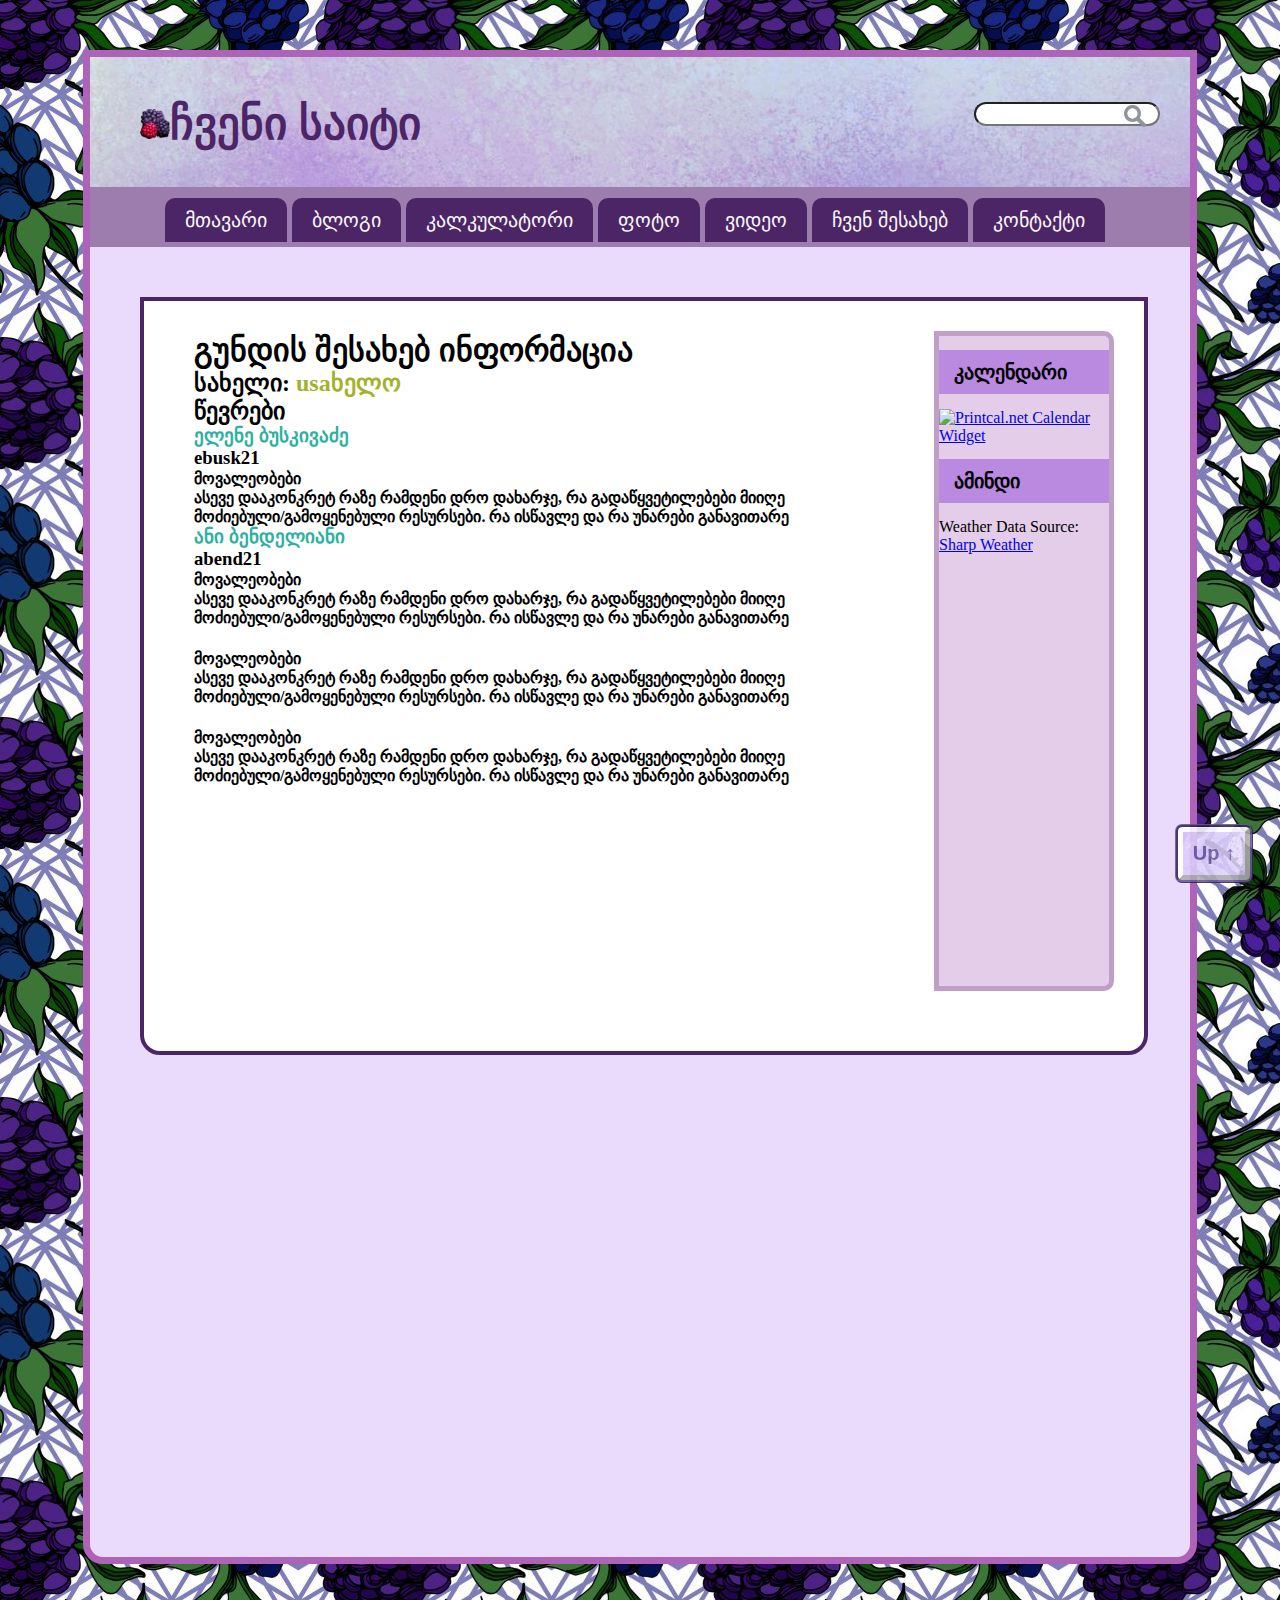
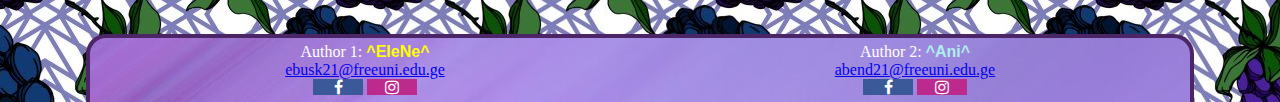
==== about.html @ 18697933 "main" ====
<!DOCTYPE html>
<html lang="en">
<head>
    <meta charset="UTF-8">
    <title>About</title>
    <link rel="icon" href="images/icon5.ico">
    <link rel="stylesheet" type="text/css" href="./style.css">
</head>
<body>
    
    <button onclick="topFunction()" id="myBtn" title="Go to top">Up ↑</button>


    <div id="wrap">
        <div class="head">
            <div class="logo">
                <h1><img src="images/icon5.ico" width="30px"><a>ჩვენი საიტი</a></h1>
            </div>
            <div class="search">
                <input type="text">
                <img src="images/search.png" alt="search">
            </div>
        </div>

        <div class="main-menu">
            <div class="menu">	
                <ul class="nav">
                    <li><a href="index.html" >მთავარი</a></li>			
                    <li><a href="blog.html" >ბლოგი</a></li>
                    <li><a href="bmi.html" >კალკულატორი</a></li>
                    <li><a href="" >ფოტო</a></li>
                    <li><a href="" >ვიდეო</a></li>
                    <li><a href="about.html" >ჩვენ შესახებ</a></li>
                    <li><a href="#footer">კონტაქტი</a></li>
                </ul>	
            </div>
        </div>


        <div class="mainblock3">

            <div class="sidebar"> 
                <div class="calendar">
                    <h1>კალენდარი</h1>
                    <a href="https://printcal.net/website-calendar-widget.php">
                    <img src="https://printcal.net/web-calendar.png?size=s&w=m&ho=4&mo=00&so=1" alt="Printcal.net Calendar Widget"/></a>
                </div>

                <div class="weather"> 
                <h1>ამინდი</h1>
                <div id="ww_957273c43b56a" v='1.20' loc='auto' a='{"t":"horizontal","lang":"ka","ids":["wl11843"],"cl_bkg":"#FFFFFF00","cl_font":"#000000","cl_cloud":"#d4d4d4","cl_persp":"#2196F3","cl_sun":"#FFC107","cl_moon":"#FFC107","cl_thund":"#FF5722","sl_sot":"celsius","sl_ics":"one_a","font":"Arial"}'>Weather Data Source: <a href="https://sharpweather.com/" id="ww_957273c43b56a_u" target="_blank">Sharp Weather</a></div>
                <script async src="https://srv2.weatherwidget.org/js/?id=ww_957273c43b56a"></script>
                </div>
                
            </div>
            
        <div class="aboutpage">

            
            <h1>გუნდის შესახებ ინფორმაცია</h1>
        <!--    ამ გვერდზე არსებული თეგები და ატრიბუტები არ შეცვალოთ -->
        <!--    სტილის დამატება აუცილებელი არაა, ამ ინფორმაციას პროგრამა იღებს უბრალოდ -->
            
                <h2>სახელი:
        <!--        ქვემოთ span-ში ჩაწერეთ გუნდის სახელი-->
                <span id="team-name">usaხელო</span>
            </h2>
            <h2>წევრები</h2>
        <!--      ქვემოთ მოცემულია ოთხი გრაფა, რომელიც გუნდის ყველა წევრმა უნდა შეავსოს  -->


            <div id="member1">
                <h3>
                <!--        სახელი და გვარი-->
                <span class="name-surname">ელენე ბუსკივაძე</span><br>
                <!--        emailid (freeuni.edu.ge-ს გარეშე)-->
                <span class="emailid">ebusk21</span>
                </h3>
                
                
                <h4>მოვალეობები</h4>
                <p><strong>ასევე დააკონკრეტ რაზე რამდენი დრო დახარჯე, რა გადაწყვეტილებები მიიღე</strong></p>
                <div class="responsibilities">
        
                </div>
                <h4>მოძიებული/გამოყენებული რესურსები. რა ისწავლე და რა უნარები განავითარე</h4>
                <div class="resources">


                </div>
                
            </div>
            <div id="member2">
                <h3>
                <span class="name-surname">ანი ბენდელიანი</span><br>
                <span class="emailid">abend21</span>
                </h3>
                <h4>მოვალეობები</h4>
                <p><strong>ასევე დააკონკრეტ რაზე რამდენი დრო დახარჯე, რა გადაწყვეტილებები მიიღე</strong></p>
                <div class="responsibilities">
        
                </div>
                <h4>მოძიებული/გამოყენებული რესურსები. რა ისწავლე და რა უნარები განავითარე</h4>
                <div class="resources">
        
                </div>
            </div>
            <div id="member3">
                <h3>
                <span class="name-surname"></span><br>
                <span class="emailid"></span>
                </h3>
                <h4>მოვალეობები</h4>
                <p><strong>ასევე დააკონკრეტ რაზე რამდენი დრო დახარჯე, რა გადაწყვეტილებები მიიღე</strong></p>
                <div class="responsibilities">
        
                </div>
                <h4>მოძიებული/გამოყენებული რესურსები. რა ისწავლე და რა უნარები განავითარე</h4>
                <div class="resources">
        
                </div>
            </div>
            <div id="member4">
                <h3>
                <span class="name-surname"></span><br>
                <span class="emailid"></span>
                </h3>
                <h4>მოვალეობები</h4>
                <p><strong>ასევე დააკონკრეტ რაზე რამდენი დრო დახარჯე, რა გადაწყვეტილებები მიიღე</strong></p>
                <div class="responsibilities">
        
                </div>
                <h4>მოძიებული/გამოყენებული რესურსები. რა ისწავლე და რა უნარები განავითარე</h4>
                <div class="resources">
        
                </div>
            </div>


            </div>
        </div>
    </div>



   	<div class="footer">
		
		<div class="footer-elene">
		<p>Author 1: <span style="color:yellow; font-family: Arial, Helvetica, sans-serif; font-weight: bold;">^EleNe^</span><br>
		<a href="mailto:ebusk21@freeuni.edu.ge">ebusk21@freeuni.edu.ge</a></p>

			<!-- Add icon library -->
		<link rel="stylesheet" href="https://cdnjs.cloudflare.com/ajax/libs/font-awesome/4.7.0/css/font-awesome.min.css">

		<!-- Add font awesome icons -->
		<a href="https://www.facebook.com/EleNe28/" target="_blank" class="fa fa-facebook"></a>
		<a href="https://www.instagram.com/ellenbuskk/" target="_blank" class="fa fa-instagram"></a>
		</div>


		<div class="footer-ani">
		<p>Author 2: <span style="color: paleturquoise; font-family: Arial, Helvetica, sans-serif; font-weight: bold;">^Ani^</span><br>
			<a href="mailto:abend21@freeuni.edu.ge">abend21@freeuni.edu.ge</a></p>
		
				<!-- Add icon library -->
			<link rel="stylesheet" href="https://cdnjs.cloudflare.com/ajax/libs/font-awesome/4.7.0/css/font-awesome.min.css">
		
			<!-- Add font awesome icons -->
			<a href="https://www.facebook.com/profile.php?id=100008368774535" target="_blank" class="fa fa-facebook"></a>
			<a href="https://www.instagram.com/aquarelle.___/" target="_blank" class="fa fa-instagram"></a>
		</div>

	</div>


    <script id="my-script" src="./index.js"></script>


</body>
</html>
---- style.css ----
*{
	margin: 0px;
	padding: 0px;
}

body{
background: #e8daef  url(images/note6.jpg);
background-repeat: repeat;
}

#wrap{
width: 1100px;
height: 1500px; 
margin: 50px auto;
border:7px solid #ae62b8;
background:#eadbfc;
border-radius: 0 0 20px 20px;
}

.head{
	width: 100%;
	height: 130px;
	background: #68559c url(images/head8.jpg) ;
    
}

.logo{
	float:left;
	margin-top: 40px;
	margin-left: 50px;
	
}

.logo a{
	text-decoration: none;
    font-family: Arial, Helvetica, sans-serif;
	color: #4c2566;
    font-size: 1.4em;
}

.search{
	position: relative;
	float:right;
	margin-top: 45px;
	margin-right: 30px;
}

.search input[type="text"]{
	height: 20px;
	border-radius: 50px;
	padding-left:5px;
}

.search img{
	position: absolute;
	left: 150px;
	top: 3px;
    width: 12%;
}

.search img:hover{
	cursor: pointer;
}




/*------------menu-----------*/

.main-menu{
	position: relative;
	background: #9c7dad;
	width: 100%;
	height:60px;
	margin: 0 auto;
}

.menu{
	position: absolute;
}	

.menu{
	position: absolute;
	margin-left: 70px;
}

.nav{
	display: block;
}

.menu ul li {
	float: left;
	list-style: none;
    padding-top: 11px;	
	padding-left: 5px;
}

.menu ul li a{
	display: inline-block;
	text-decoration: none;
	font-size: 20px;
	color: #F6F6F6;
	background: #4c2566;
	padding: 10px 20px;	
	border-top-left-radius: 10px; 
	border-top-right-radius: 10px;
    font-family: Arial, Helvetica, sans-serif;
}

.menu ul li a:hover{
	color: #4c2566;
	background: #eadbfc;
	font-size: 22px;
}





/*------------mainblock-----------*/
.mainblock{
	border:4px solid #4c2566;
	border-radius: 0 0 20px 20px;
	width: 1000px;
	height: 750px;
	background: #fff;
	margin-left: 50px;
	margin-top: 50px;
}
.texti1{
	border:5px solid #c19ec7;
	border-radius: 10px 0 0 10px;
	margin-top:30px;
	margin-left: 30px;
	width: 720px;
	float: left;
	background: rgb(237, 217, 243);
	box-sizing: border-box;
	box-shadow: 10px 10px 15px #000;
}
.texti2{
	border:5px solid #c19ec7;
	border-radius: 10px 0 0 10px;
	margin-top:40px;
	margin-left: 30px;
	width: 720px;
	float: left;
	background: rgb(237, 217, 243);
	box-sizing: border-box;
	box-shadow: 10px 10px 15px #000;
}
.texti h1{
	padding-left: 35px;
	margin-top:10px;
	margin-bottom: 20px;
	padding-top: 5px;
	padding-bottom: 5px;
	background: #d7b7dd;	
}

.texti a{
	color: #4C2566;
	font-size:25px;
	font-weight: bold;
}
.texti a:hover{
	color: #ae62b8;
}
.texti p{
	padding-left: 15px;
	text-align: justify;
	padding-right: 15px;
	padding-bottom: 5px;
}
.texti img{
	padding-right: 10px;
}
hr{
	color: #ae62b8;
	margin-bottom: 15px;
}


.button {
	margin-left: 560px;
	margin-bottom: 7px;
	border-radius: 10px;
	background-color: #4C2566;
	border: none;
	color: #FFFFFF;
	text-align: center;
	font-size: 18px;
	padding: 8px;
	width: 130px;
	transition: all 0.5s;
	cursor: pointer;
  }
  .button span {
	cursor: pointer;
	display: inline-block;
	position: relative;
	transition: 0.5s;
  } 
  .button span:after {
	content: '\00bb';
	position: absolute;
	opacity: 0;
	top: 0;
	right: -20px;
	transition: 0.5s;
  }
  .button:hover span {
	padding-right: 25px;
  } 
  .button:hover span:after {
	opacity: 1;
	right: 0;
  }


.sidebar{
	border:5px solid #c19ec7;
	border-radius: 0 10px 10px 0;
	width: 180px;
	height: 660px;
	margin-top: 30px;
	float: right;
	margin-right:30px;
	margin-bottom:20px;
	box-sizing: border-box;
	background: rgb(227, 205, 233)
}
.sidebar p{
	padding-left: 15px;
	padding-bottom: 5px;
}
.weather h1, .calendar h1 {
	padding-left: 15px;
	font-size: 20px;
	margin-top: 14px;
	margin-bottom: 15px;
	padding-top: 10px;
	padding-bottom: 10px;
	background: rgb(185, 138, 224)
}
.calendar img{
	display: flex;
    justify-content: center;
	margin:  auto;
}


/*-----------footer---------*/

.footer {
	margin: auto; 
	margin-top: 70px;
	bottom: 0;
	width: 1100px;
	height: 64px;
	text-align: center;
	background: #3B7636 url(images/head2.jpg);
	color: white;
	border:4px solid #4c2566;
	border-bottom: none;
	border-radius: 20px 20px 0 0;
	display: flex;
 }

 .fa {
	padding: 0px;
	font-size: 30px;
	width: 50px;
	text-align: center;
	text-decoration: none;
  }
  
  .fa:hover {
	opacity: 0.7;
  }

  .fa-facebook {
	background: #3B5998;
	color: white;
  }
  .fa-instagram {
	background:  #bc2a8d;
	color: white;
  } 

.footer-ani, .footer-elene{
	flex: 50%;
	margin-top: 5px;
}



/*---------blogpage---------*/
.mainblock2{
	border:4px solid #4c2566;
	border-radius: 0 0 20px 20px;
	width: 1000px;
	height: 1150px;
	background: #fff;
	margin-left: 50px;
	margin-top: 50px;
}





/*---------aboutpage---------*/

.aboutpage {
	margin-top: 30px;
 	margin-left: 50px;
	
}
#team-name {
    color: #a3b12b;
}
.name-surname {
    color: #2bb19f;
}
.mainblock3{
	border:4px solid #4c2566;
	border-radius: 0 0 20px 20px;
	width: 1000px;
	height: 750px;
	background: #fff;
	margin-left: 50px;
	margin-top: 50px;
}





/*---------topbutton---------*/

#myBtn {
    position: fixed;
    bottom: 20px;
    right: 30px;
    z-index: 1;
    font-size: 20px;
    border: 5px outset white;
    outline: ridge;
    font-family: Arial, Helvetica, sans-serif;
    font-weight: bold;
    background: #68559c url(images/head.jpg);
    color: #68559c;
	opacity:88%;
    cursor: pointer;
    padding: 10px;
    border-radius: 4px;
  }
  
  #myBtn:hover {
    opacity: 100%;
  }


/*---------app---------*/

#app {
    padding-top:  20px;
    padding-bottom:  350px;
    display: flex;
    justify-content: center;
    /*align-items: center;*/
}

#calculator {
    background-color: gray;
    padding:  10px;
    display:  inline-block;
    margin:  auto;
}
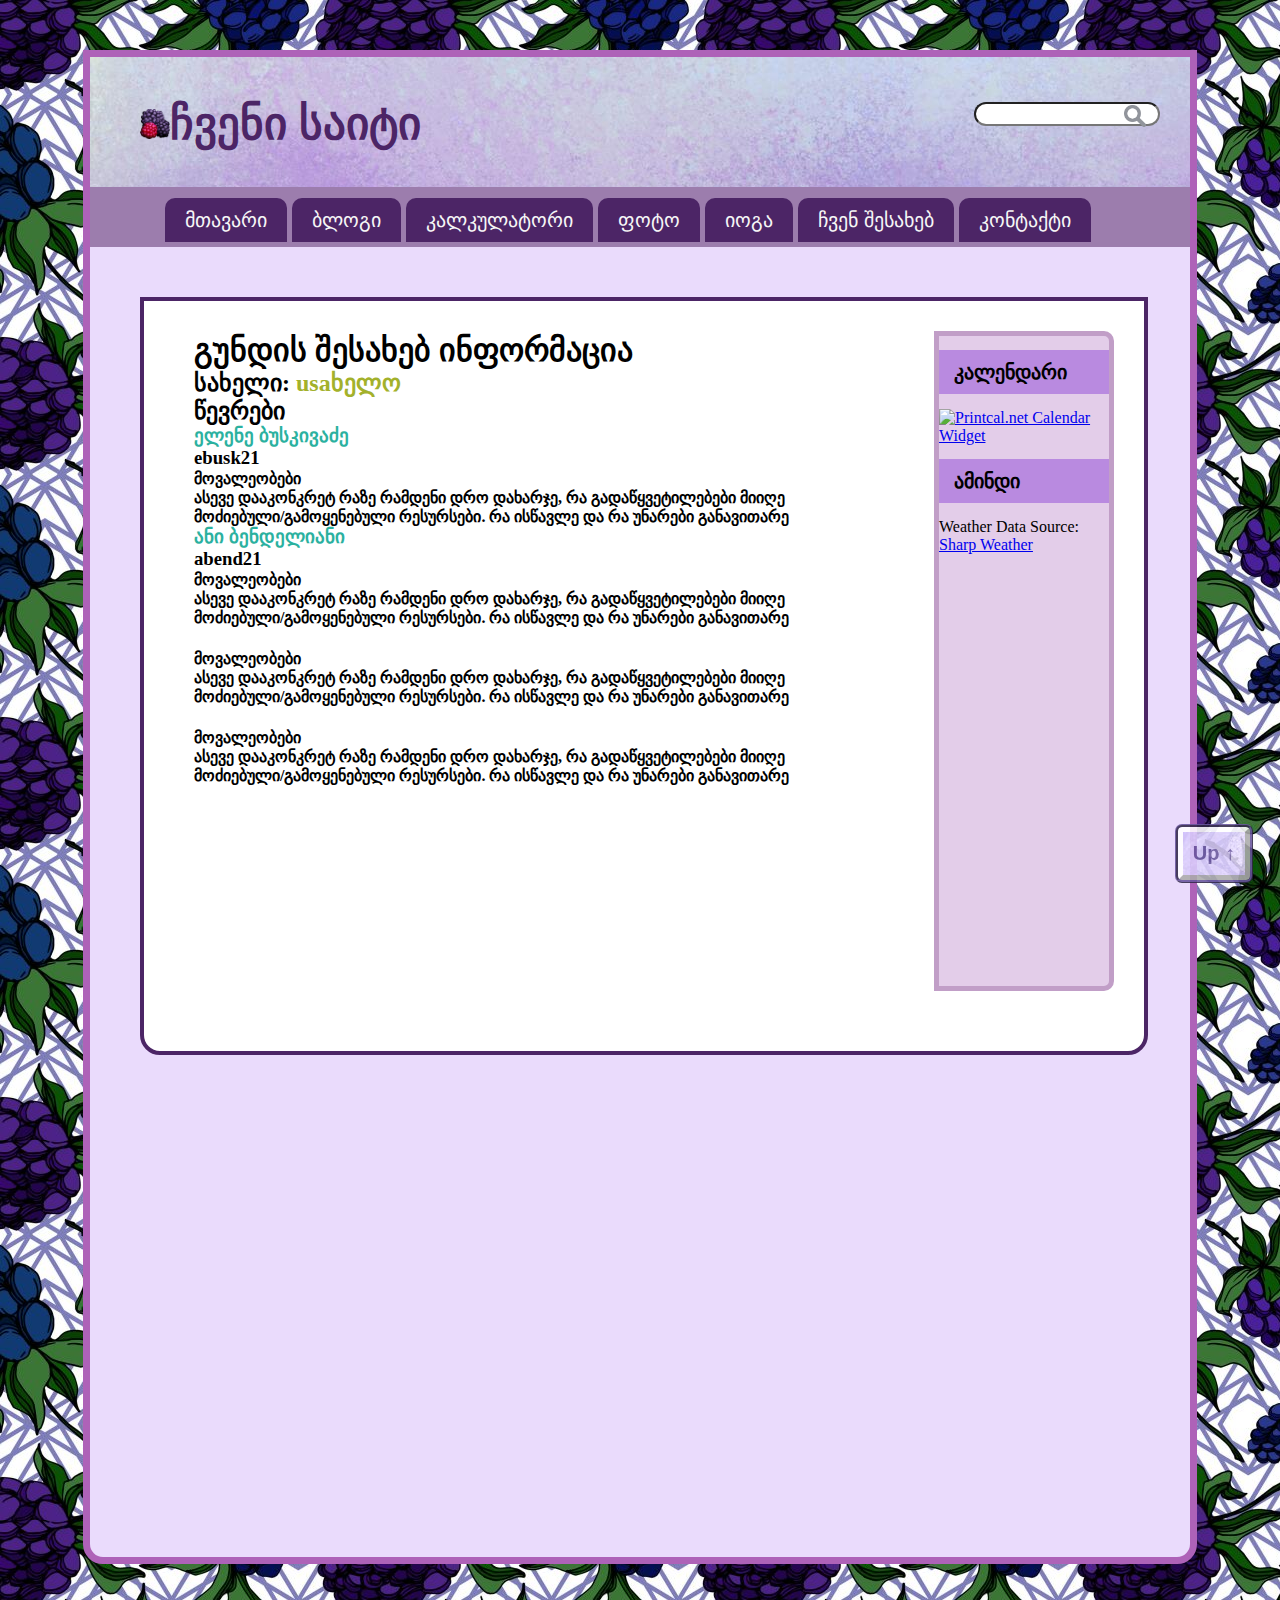
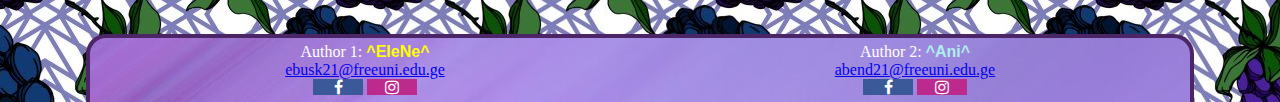
==== commit 98a089c7: "main" ====
--- a/about.html
+++ b/about.html
@@ -29,7 +29,7 @@
                     <li><a href="blog.html" >ბლოგი</a></li>
                     <li><a href="bmi.html" >კალკულატორი</a></li>
                     <li><a href="" >ფოტო</a></li>
-                    <li><a href="" >ვიდეო</a></li>
+                    <li><a href="https://www.youtube.com/c/yogawithadriene" target="_blank">იოგა</a></li>
                     <li><a href="about.html" >ჩვენ შესახებ</a></li>
                     <li><a href="#footer">კონტაქტი</a></li>
                 </ul>	
@@ -37,7 +37,7 @@
         </div>
 
 
-        <div class="mainblock3">
+        <div class="mainblock4">
 
             <div class="sidebar"> 
                 <div class="calendar">
@@ -143,7 +143,7 @@
 
 
 
-   	<div class="footer">
+   	<div class="footer" id="footer">
 		
 		<div class="footer-elene">
 		<p>Author 1: <span style="color:yellow; font-family: Arial, Helvetica, sans-serif; font-weight: bold;">^EleNe^</span><br>
--- a/style.css
+++ b/style.css
@@ -307,6 +307,96 @@
 }
 
 
+/*---------bmipage---------*/
+.mainblock3{
+	border:4px solid #4c2566;
+	border-radius: 0 0 20px 20px;
+	width: 1000px;
+	height: 750px;
+	background: #fff;
+	margin-left: 50px;
+	margin-top: 50px;
+}
+.bmi{
+	display:flex;
+	margin: 30px;
+	font-family: Fantasy;
+}
+#bmi {
+	width: 200px;
+	float: left;
+	flex: 50%;
+}
+#contentArea {
+	height: 120px;
+	width: 300px;
+	position: relative;
+	background: #3B7636;
+	color: white;
+	padding:5px;
+	margin-left: 60px;
+	margin-right: 20px;
+	font-size: 0.95em;
+	margin-top: 20px;
+	float: right;
+	flex: 50%;
+}
+#converter {
+	border: 4px solid #193f16;
+	padding-left: 5px;
+	position: absolute;
+	top: 10px;
+	bottom: 10px;
+	left: 5px;
+	right: 5px;
+	border-radius: 5px;
+}
+#bmi2 {
+	margin: 30px;
+}
+
+/* Set height of body and the document to 100% to enable "full page tabs" */
+  
+  /* Style tab links */
+  .tablink {
+	background-color: #555;
+	color: white;
+	float: left;
+	border: none;
+	outline: none;
+	cursor: pointer;
+	padding: 14px 16px;
+	font-size: 17px;
+	width: 180px;
+  }
+  
+  .tablink:hover {
+	background-color: #777;
+  }
+  
+  /* Style the tab content (and add height:100% for full page content) */
+  .tabcontent {
+	color: white;
+	display: none;
+	padding: 100px 20px;
+	height: 0px;
+	width: 680px;
+  }
+  
+  #Home {background-color: red;}
+  #News {background-color: green;}
+  #Contact {background-color: blue;}
+  #About {background-color: orange;}
+
+
+#bmi3 {
+	margin-top: 30px;
+	margin-left: 30px;
+}
+#bmicat {
+	margin-top: 20px;
+	margin-left: 30px;
+}
 
 
 
@@ -323,7 +413,7 @@
 .name-surname {
     color: #2bb19f;
 }
-.mainblock3{
+.mainblock4{
 	border:4px solid #4c2566;
 	border-radius: 0 0 20px 20px;
 	width: 1000px;
@@ -365,8 +455,8 @@
 /*---------app---------*/
 
 #app {
-    padding-top:  20px;
-    padding-bottom:  350px;
+    padding-top:  10px;
+    padding-bottom:  20px;
     display: flex;
     justify-content: center;
     /*align-items: center;*/
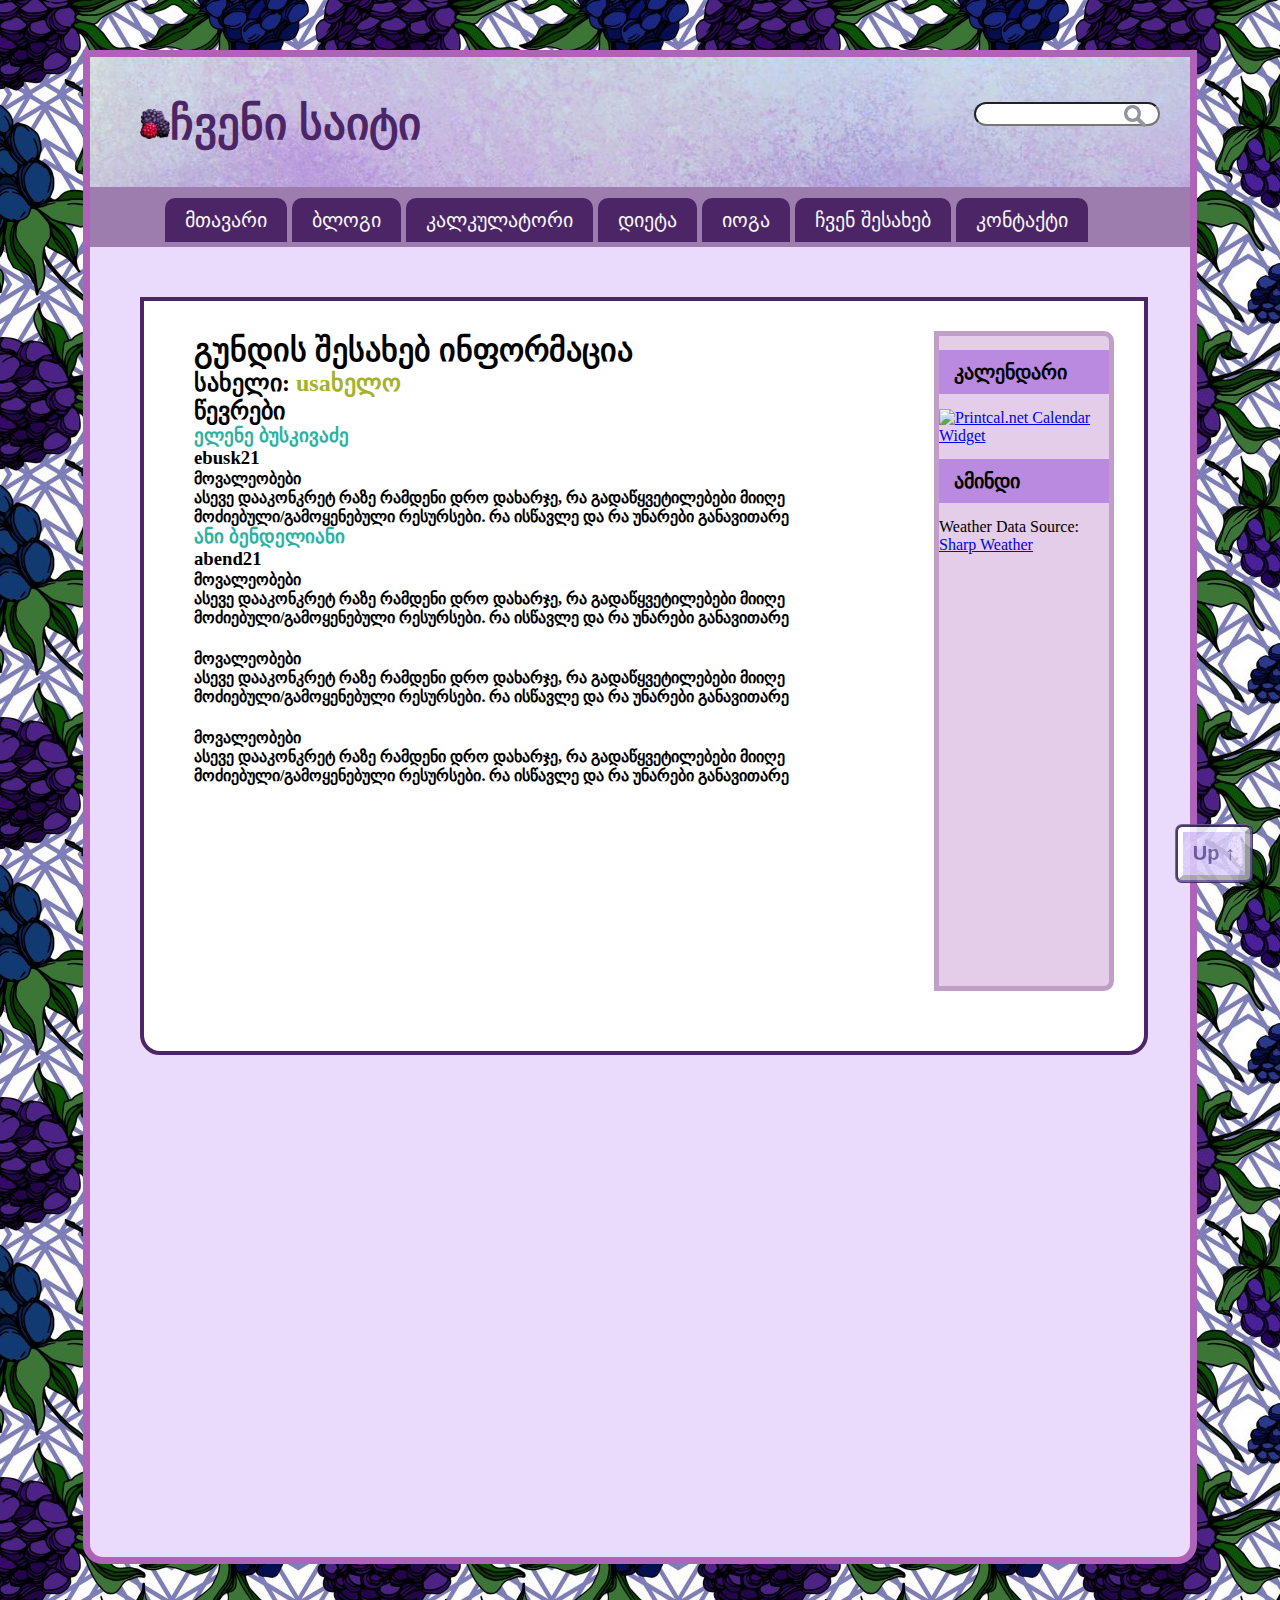
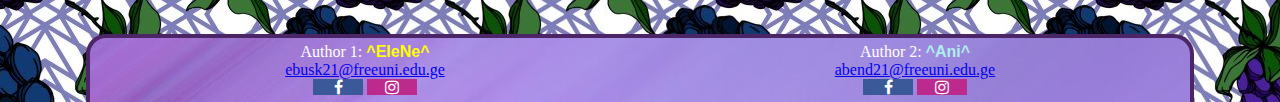
==== commit 9c72973e: "main" ====
--- a/about.html
+++ b/about.html
@@ -28,7 +28,7 @@
                     <li><a href="index.html" >მთავარი</a></li>			
                     <li><a href="blog.html" >ბლოგი</a></li>
                     <li><a href="bmi.html" >კალკულატორი</a></li>
-                    <li><a href="" >ფოტო</a></li>
+                    <li><a href="diet.html" >დიეტა</a></li>
                     <li><a href="https://www.youtube.com/c/yogawithadriene" target="_blank">იოგა</a></li>
                     <li><a href="about.html" >ჩვენ შესახებ</a></li>
                     <li><a href="#footer">კონტაქტი</a></li>
--- a/style.css
+++ b/style.css
@@ -312,14 +312,14 @@
 	border:4px solid #4c2566;
 	border-radius: 0 0 20px 20px;
 	width: 1000px;
-	height: 750px;
+	height: 850px;
 	background: #fff;
 	margin-left: 50px;
 	margin-top: 50px;
 }
 .bmi{
 	display:flex;
-	margin: 30px;
+	margin: 50px;
 	font-family: Fantasy;
 }
 #bmi {
@@ -351,8 +351,8 @@
 	right: 5px;
 	border-radius: 5px;
 }
-#bmi2 {
-	margin: 30px;
+#bmi2{
+	margin: 50px;
 }
 
 /* Set height of body and the document to 100% to enable "full page tabs" */
@@ -378,8 +378,10 @@
   .tabcontent {
 	color: white;
 	display: none;
-	padding: 100px 20px;
-	height: 0px;
+	padding-top: 70px;
+	padding-left:  20px;
+	padding-right:  20px;
+	height: 130px;
 	width: 680px;
   }
   
@@ -390,12 +392,12 @@
 
 
 #bmi3 {
-	margin-top: 30px;
-	margin-left: 30px;
+	margin-top: 50px;
+	margin-left: 50px;
 }
 #bmicat {
 	margin-top: 20px;
-	margin-left: 30px;
+	margin-left: 50px;
 }
 
 
@@ -423,6 +425,22 @@
 	margin-top: 50px;
 }
 
+
+
+
+
+
+.mainblock5{
+	border:4px solid #4c2566;
+	width: 1000px;
+	height: 795px;
+	background: #fff;
+	margin-left: 50px;
+	margin-top: 50px;
+}
+.mainblock5 img{
+	width: 100%;
+}
 
 
 
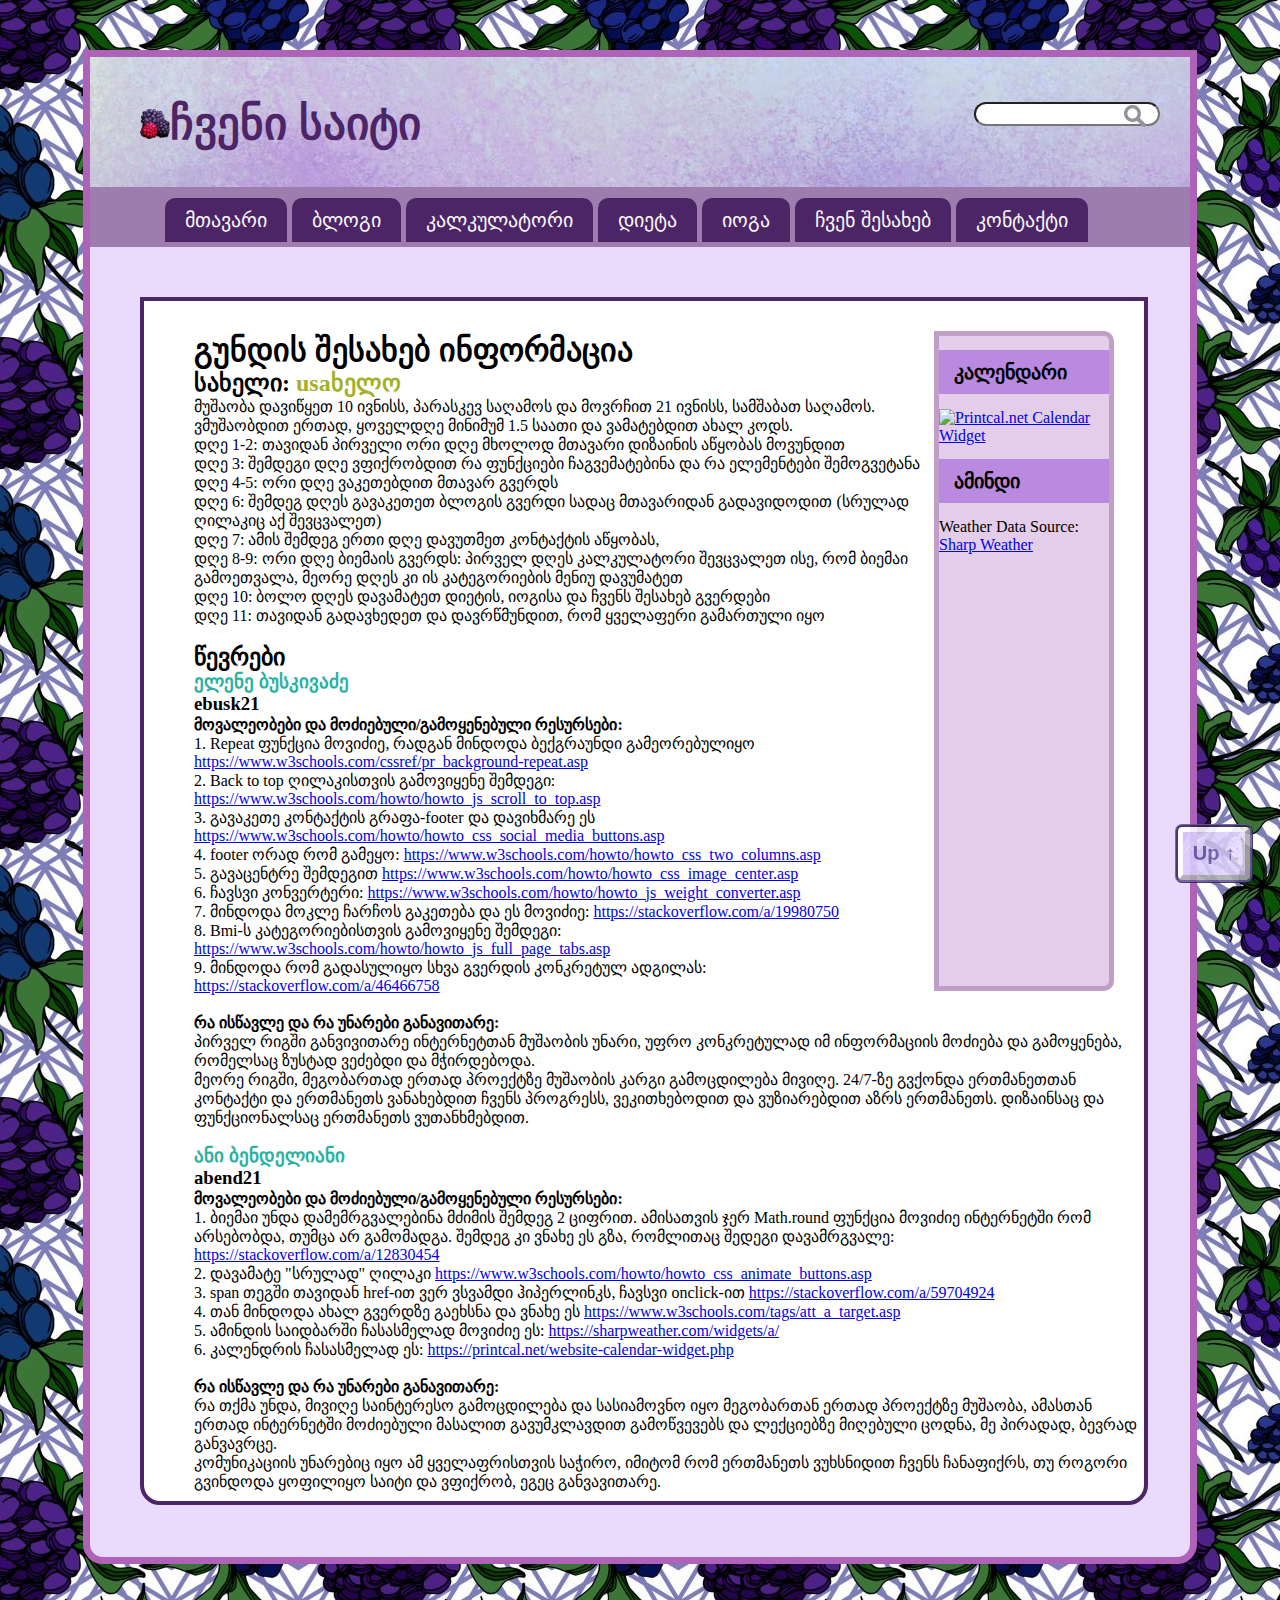
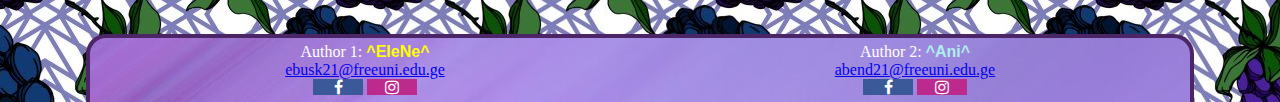
==== commit 162a4aa9: "main" ====
--- a/about.html
+++ b/about.html
@@ -65,6 +65,23 @@
         <!--        ქვემოთ span-ში ჩაწერეთ გუნდის სახელი-->
                 <span id="team-name">usaხელო</span>
             </h2>
+
+            <div>მუშაობა დავიწყეთ 10 ივნისს, პარასკევ საღამოს და მოვრჩით 21 ივნისს, სამშაბათ საღამოს. 
+                 ვმუშაობდით ერთად, ყოველდღე მინიმუმ 1.5 საათი და ვამატებდით ახალ კოდს. <br>
+                
+                
+               დღე 1-2: თავიდან პირველი ორი დღე მხოლოდ მთავარი დიზაინის აწყობას მოვუნდით <br>
+               დღე 3: შემდეგი დღე ვფიქრობდით რა ფუნქციები ჩაგვემატებინა და რა ელემენტები შემოგვეტანა <br>
+               დღე 4-5: ორი დღე ვაკეთებდით მთავარ გვერდს <br>
+              დღე 6: შემდეგ დღეს გავაკეთეთ ბლოგის გვერდი სადაც მთავარიდან გადავიდოდით (სრულად ღილაკიც აქ შევცვალეთ)<br> 
+            
+               დღე 7: ამის შემდეგ ერთი დღე დავუთმეთ კონტაქტის აწყობას, <br>
+               დღე 8-9: ორი დღე ბიემაის გვერდს: პირველ დღეს კალკულატორი შევცვალეთ ისე, რომ ბიემაი გამოეთვალა, მეორე დღეს კი ის კატეგორიების მენიუ დავუმატეთ<br>
+                
+                დღე 10: ბოლო დღეს დავამატეთ დიეტის, იოგისა და ჩვენს შესახებ გვერდები<br>
+                დღე 11: თავიდან გადავხედეთ და დავრწმუნდით, რომ ყველაფერი გამართული იყო <br>
+                </div>
+            <br>
             <h2>წევრები</h2>
         <!--      ქვემოთ მოცემულია ოთხი გრაფა, რომელიც გუნდის ყველა წევრმა უნდა შეავსოს  -->
 
@@ -78,64 +95,76 @@
                 </h3>
                 
                 
-                <h4>მოვალეობები</h4>
-                <p><strong>ასევე დააკონკრეტ რაზე რამდენი დრო დახარჯე, რა გადაწყვეტილებები მიიღე</strong></p>
+                <h4>მოვალეობები და მოძიებული/გამოყენებული რესურსები: <br></h4>
                 <div class="responsibilities">
-        
-                </div>
-                <h4>მოძიებული/გამოყენებული რესურსები. რა ისწავლე და რა უნარები განავითარე</h4>
+                    1. Repeat ფუნქცია მოვიძიე, რადგან მინდოდა ბექგრაუნდი გამეორებულიყო
+                    <a href="https://www.w3schools.com/cssref/pr_background-repeat.asp" target="_blank">https://www.w3schools.com/cssref/pr_background-repeat.asp</a> 
+                   
+                    <br>2. Back to top ღილაკისთვის გამოვიყენე შემდეგი:
+                    <a href="https://www.w3schools.com/howto/howto_js_scroll_to_top.asp" target="_blank">https://www.w3schools.com/howto/howto_js_scroll_to_top.asp</a> 
+
+                    <br>3. გავაკეთე კონტაქტის გრაფა-footer და დავიხმარე ეს <a href="https://www.w3schools.com/howto/howto_css_social_media_buttons.asp" target="_blank">https://www.w3schools.com/howto/howto_css_social_media_buttons.asp</a>
+
+                    <br>4. footer ორად რომ გამეყო: <a href="https://www.w3schools.com/howto/howto_css_two_columns.asp" target="_blank">https://www.w3schools.com/howto/howto_css_two_columns.asp</a>
+
+                    <br>5. გავაცენტრე შემდეგით <a href="https://www.w3schools.com/howto/howto_css_image_center.asp" target="_blank">https://www.w3schools.com/howto/howto_css_image_center.asp</a>
+                    
+                    <br>6. ჩავსვი კონვერტერი: <a href="https://www.w3schools.com/howto/howto_js_weight_converter.asp" target="_blank">https://www.w3schools.com/howto/howto_js_weight_converter.asp</a>
+
+                    <br>7. მინდოდა მოკლე ჩარჩოს გაკეთება და ეს მოვიძიე: <a href="https://stackoverflow.com/a/19980750" target="_blank">https://stackoverflow.com/a/19980750</a>
+
+                    <br>8.	Bmi-ს კატეგორიებისთვის გამოვიყენე შემდეგი: <a href="https://www.w3schools.com/howto/howto_js_full_page_tabs.asp" target="_blank">https://www.w3schools.com/howto/howto_js_full_page_tabs.asp</a>
+                    
+                    <br> 9. მინდოდა რომ გადასულიყო სხვა გვერდის კონკრეტულ ადგილას:	<a href="https://stackoverflow.com/a/46466758" target="_blank">https://stackoverflow.com/a/46466758</a>
+                </div>
+                <h4>     
+                    <br> რა ისწავლე და რა უნარები განავითარე: 
+                </h4>
                 <div class="resources">
-
-
-                </div>
-                
-            </div>
+                    პირველ რიგში განვივითარე ინტერნეტთან მუშაობის უნარი, უფრო კონკრეტულად იმ ინფორმაციის მოძიება და გამოყენება, რომელსაც ზუსტად ვეძებდი და მჭირდებოდა.
+                    <br>მეორე რიგში, მეგობართად ერთად პროექტზე მუშაობის კარგი გამოცდილება მივიღე. 24/7-ზე გვქონდა ერთმანეთთან კონტაქტი და ერთმანეთს ვანახებდით ჩვენს პროგრესს, ვეკითხებოდით და ვუზიარებდით აზრს ერთმანეთს. დიზაინსაც და ფუნქციონალსაც ერთმანეთს ვუთანხმებდით.
+
+                </div>
+                
+            </div><br>
             <div id="member2">
                 <h3>
                 <span class="name-surname">ანი ბენდელიანი</span><br>
                 <span class="emailid">abend21</span>
                 </h3>
-                <h4>მოვალეობები</h4>
-                <p><strong>ასევე დააკონკრეტ რაზე რამდენი დრო დახარჯე, რა გადაწყვეტილებები მიიღე</strong></p>
+                <h4>მოვალეობები და მოძიებული/გამოყენებული რესურსები:</h4>
                 <div class="responsibilities">
-        
-                </div>
-                <h4>მოძიებული/გამოყენებული რესურსები. რა ისწავლე და რა უნარები განავითარე</h4>
+                    1. ბიემაი უნდა დამემრგვალებინა მძიმის შემდეგ 2 ციფრით. ამისათვის ჯერ Math.round ფუნქცია მოვიძიე ინტერნეტში რომ არსებობდა, თუმცა არ გამომადგა.
+                    შემდეგ კი ვნახე ეს გზა, რომლითაც შედეგი დავამრგვალე:
+                   <a href="https://stackoverflow.com/a/12830454" target="_blank">https://stackoverflow.com/a/12830454</a>
+                
+                    <br>2. დავამატე "სრულად" ღილაკი
+                    <a href="https://www.w3schools.com/howto/howto_css_animate_buttons.asp" target="_blank">https://www.w3schools.com/howto/howto_css_animate_buttons.asp
+                    </a> 
+                    
+                    <br>3. span თეგში თავიდან href-ით ვერ ვსვამდი ჰიპერლინკს, ჩავსვი onclick-ით
+                    <a href="https://stackoverflow.com/a/59704924" target="_blank">https://stackoverflow.com/a/59704924</a> 
+                    
+                    <br>4. თან მინდოდა ახალ გვერდზე გაეხსნა და ვნახე ეს <a href="https://www.w3schools.com/tags/att_a_target.asp" target="_blank">https://www.w3schools.com/tags/att_a_target.asp</a>	
+                
+                    <br> 5. ამინდის საიდბარში ჩასასმელად მოვიძიე ეს: <a href="https://sharpweather.com/widgets/a/" target="_blank">https://sharpweather.com/widgets/a/</a>
+                    <br>6. კალენდრის ჩასასმელად ეს: <a href="https://printcal.net/website-calendar-widget.php" target="_blank">https://printcal.net/website-calendar-widget.php</a>
+                    
+
+
+
+
+                </div>
+                <h4>
+                    <br>რა ისწავლე და რა უნარები განავითარე:
+                </h4>
                 <div class="resources">
-        
-                </div>
-            </div>
-            <div id="member3">
-                <h3>
-                <span class="name-surname"></span><br>
-                <span class="emailid"></span>
-                </h3>
-                <h4>მოვალეობები</h4>
-                <p><strong>ასევე დააკონკრეტ რაზე რამდენი დრო დახარჯე, რა გადაწყვეტილებები მიიღე</strong></p>
-                <div class="responsibilities">
-        
-                </div>
-                <h4>მოძიებული/გამოყენებული რესურსები. რა ისწავლე და რა უნარები განავითარე</h4>
-                <div class="resources">
-        
-                </div>
-            </div>
-            <div id="member4">
-                <h3>
-                <span class="name-surname"></span><br>
-                <span class="emailid"></span>
-                </h3>
-                <h4>მოვალეობები</h4>
-                <p><strong>ასევე დააკონკრეტ რაზე რამდენი დრო დახარჯე, რა გადაწყვეტილებები მიიღე</strong></p>
-                <div class="responsibilities">
-        
-                </div>
-                <h4>მოძიებული/გამოყენებული რესურსები. რა ისწავლე და რა უნარები განავითარე</h4>
-                <div class="resources">
-        
-                </div>
-            </div>
-
+                    რა თქმა უნდა, მივიღე საინტერესო გამოცდილება და სასიამოვნო იყო მეგობართან ერთად პროექტზე მუშაობა, ამასთან ერთად ინტერნეტში მოძიებული მასალით გავუმკლავდით გამოწვევებს და ლექციებზე მიღებული ცოდნა, მე პირადად, ბევრად განვავრცე.
+                    <br>კომუნიკაციის უნარებიც იყო ამ ყველაფრისთვის საჭირო, იმიტომ რომ ერთმანეთს ვუხსნიდით ჩვენს ჩანაფიქრს, თუ როგორი გვინდოდა ყოფილიყო საიტი და ვფიქრობ, ეგეც განვავითარე.
+                    <br>
+                </div>
+            </div>
+            
 
             </div>
         </div>
--- a/style.css
+++ b/style.css
@@ -419,7 +419,7 @@
 	border:4px solid #4c2566;
 	border-radius: 0 0 20px 20px;
 	width: 1000px;
-	height: 750px;
+	height: 1200px;
 	background: #fff;
 	margin-left: 50px;
 	margin-top: 50px;
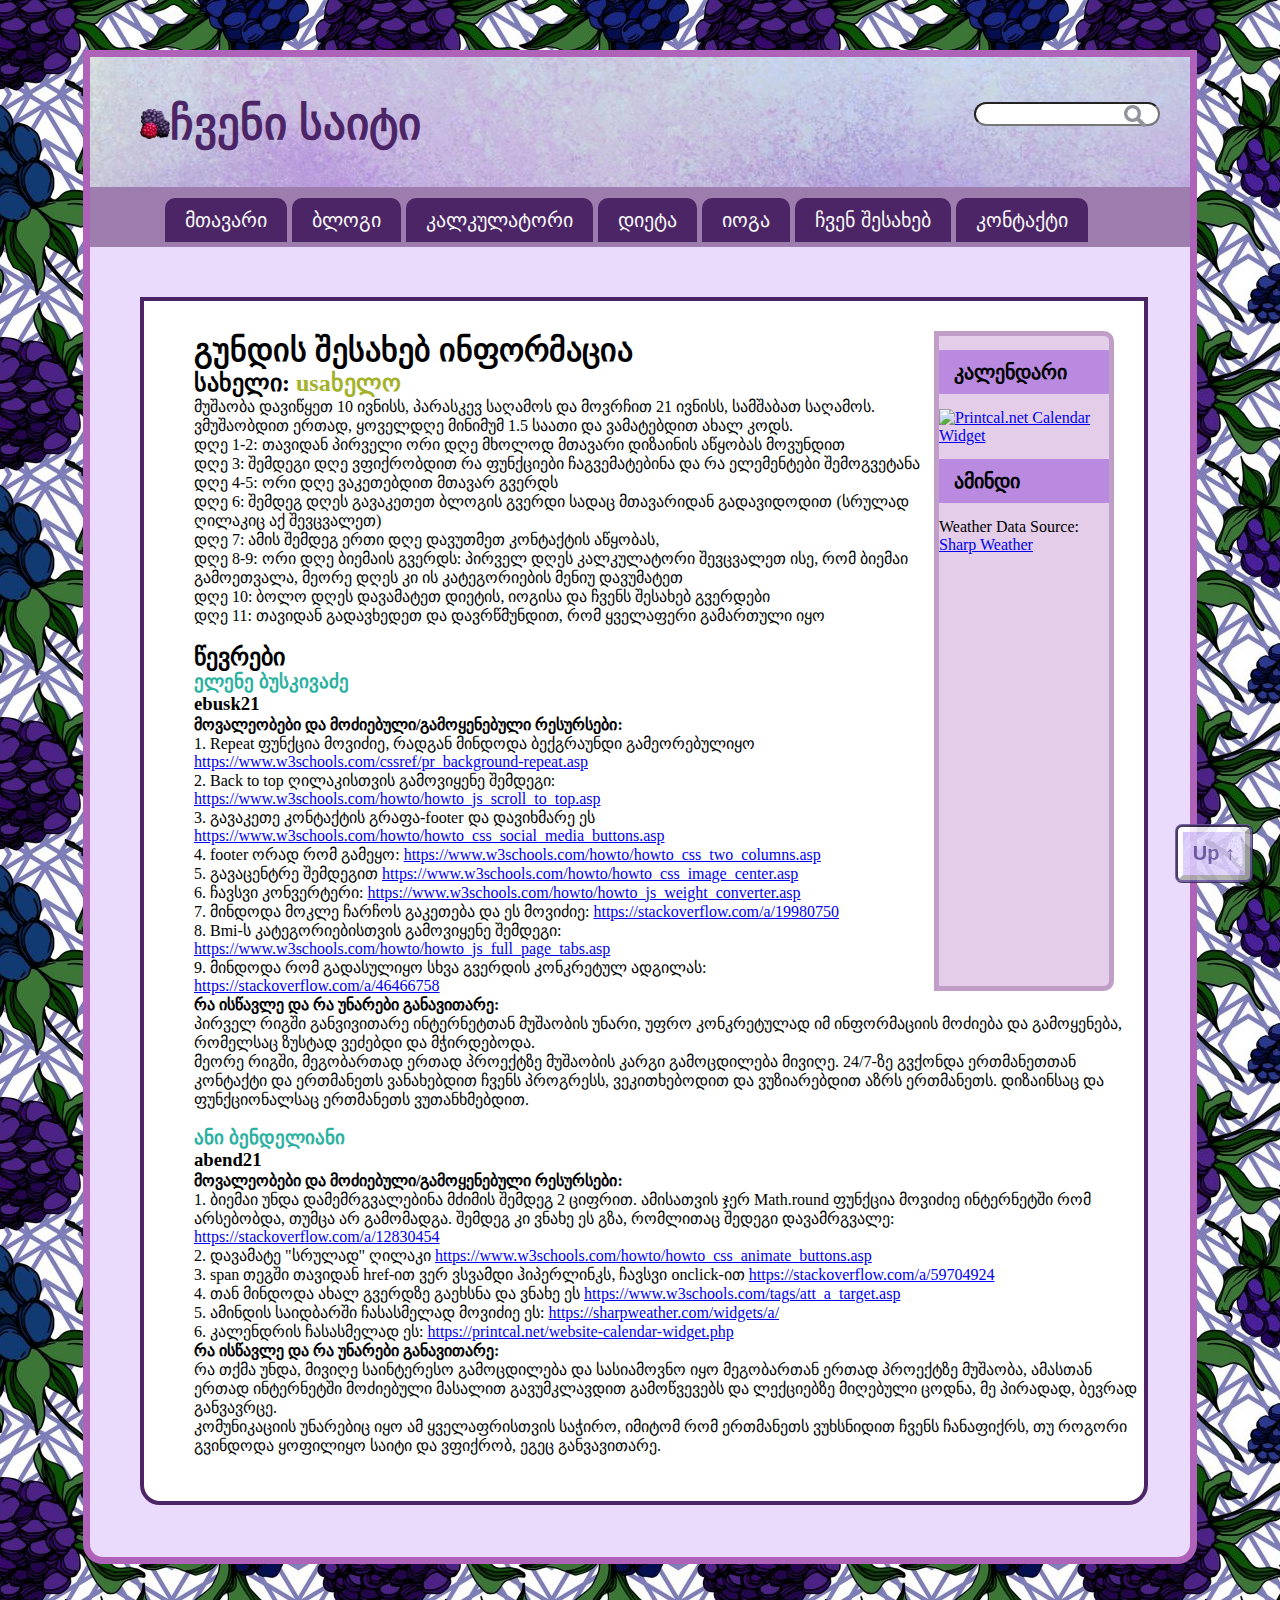
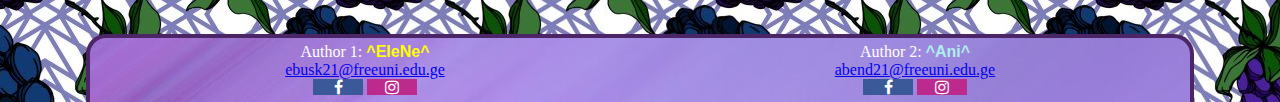
==== commit e3697ba6: "main" ====
--- a/about.html
+++ b/about.html
@@ -118,7 +118,7 @@
                     <br> 9. მინდოდა რომ გადასულიყო სხვა გვერდის კონკრეტულ ადგილას:	<a href="https://stackoverflow.com/a/46466758" target="_blank">https://stackoverflow.com/a/46466758</a>
                 </div>
                 <h4>     
-                    <br> რა ისწავლე და რა უნარები განავითარე: 
+                     რა ისწავლე და რა უნარები განავითარე: 
                 </h4>
                 <div class="resources">
                     პირველ რიგში განვივითარე ინტერნეტთან მუშაობის უნარი, უფრო კონკრეტულად იმ ინფორმაციის მოძიება და გამოყენება, რომელსაც ზუსტად ვეძებდი და მჭირდებოდა.
@@ -156,7 +156,7 @@
 
                 </div>
                 <h4>
-                    <br>რა ისწავლე და რა უნარები განავითარე:
+                    რა ისწავლე და რა უნარები განავითარე:
                 </h4>
                 <div class="resources">
                     რა თქმა უნდა, მივიღე საინტერესო გამოცდილება და სასიამოვნო იყო მეგობართან ერთად პროექტზე მუშაობა, ამასთან ერთად ინტერნეტში მოძიებული მასალით გავუმკლავდით გამოწვევებს და ლექციებზე მიღებული ცოდნა, მე პირადად, ბევრად განვავრცე.
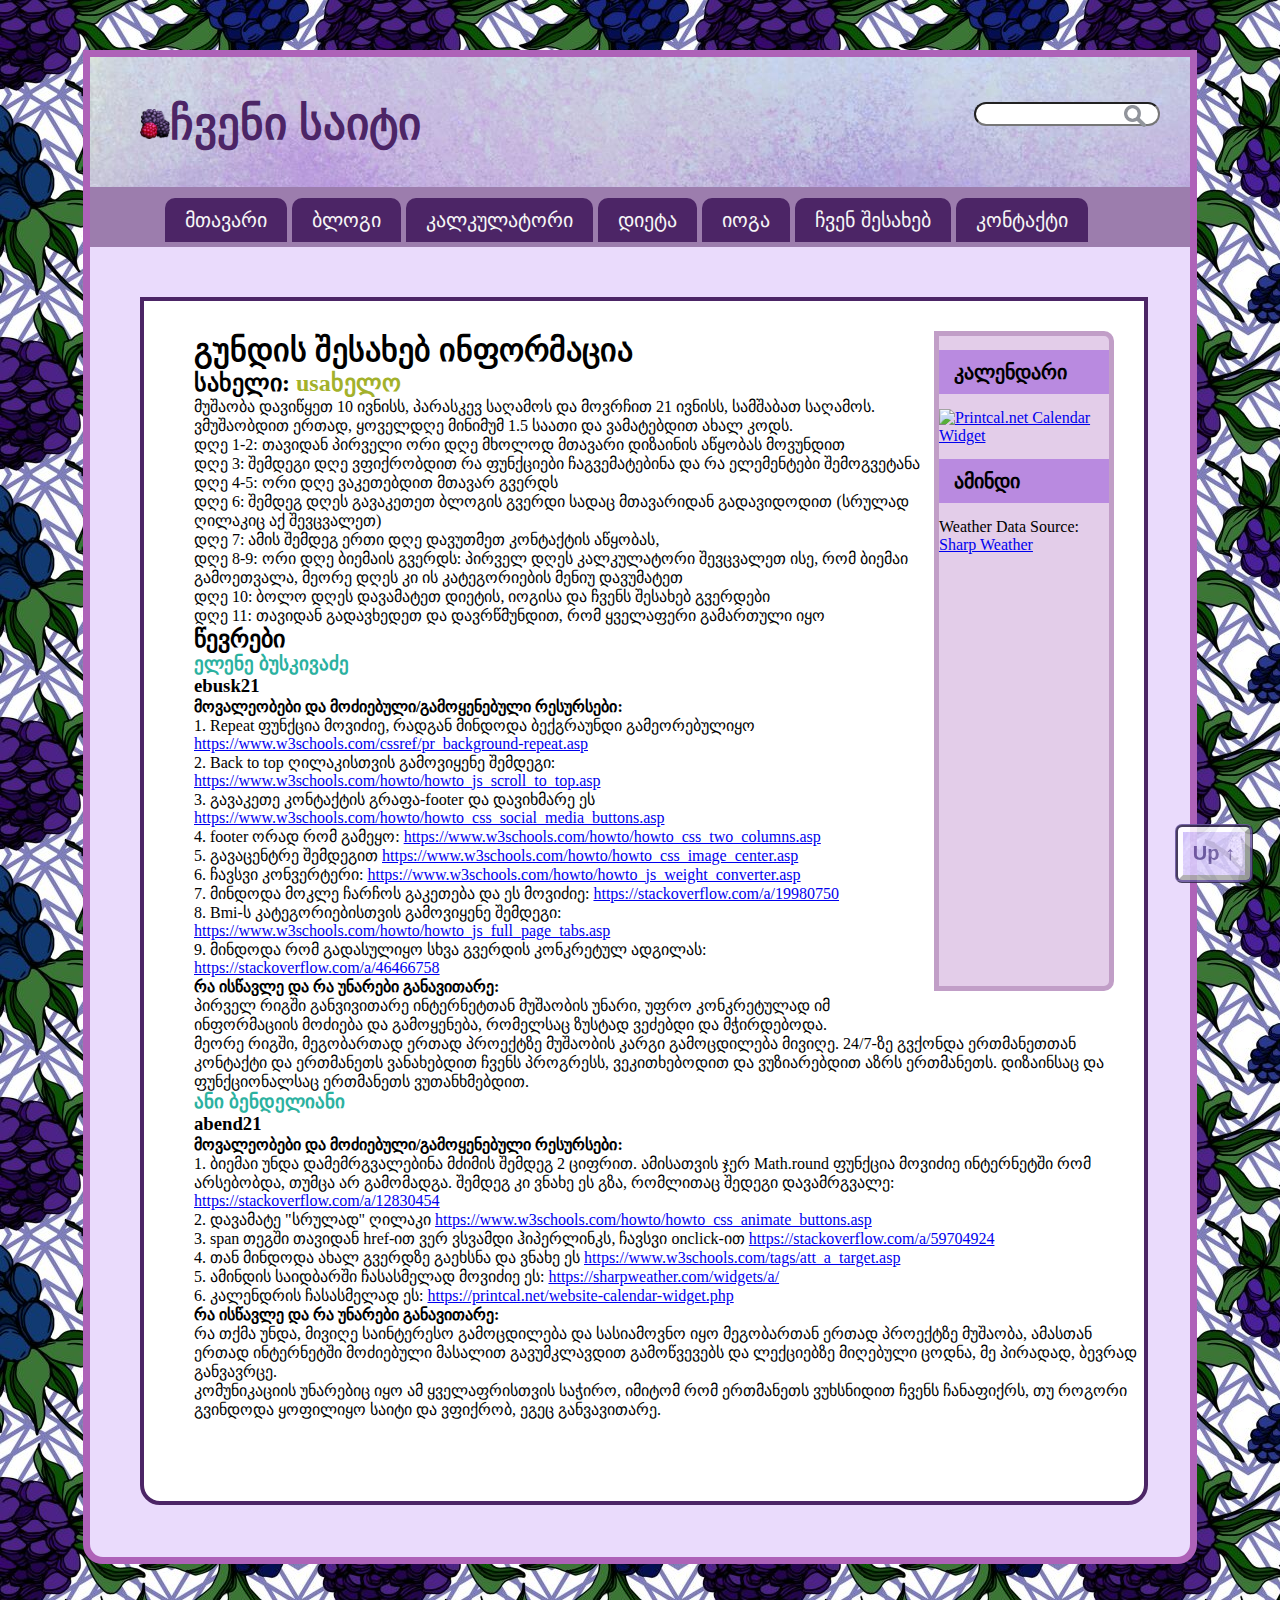
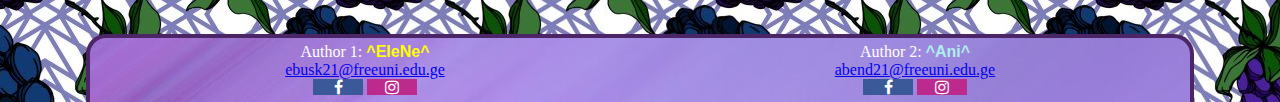
==== commit 6c9961cf: "main" ====
--- a/about.html
+++ b/about.html
@@ -81,7 +81,7 @@
                 დღე 10: ბოლო დღეს დავამატეთ დიეტის, იოგისა და ჩვენს შესახებ გვერდები<br>
                 დღე 11: თავიდან გადავხედეთ და დავრწმუნდით, რომ ყველაფერი გამართული იყო <br>
                 </div>
-            <br>
+            
             <h2>წევრები</h2>
         <!--      ქვემოთ მოცემულია ოთხი გრაფა, რომელიც გუნდის ყველა წევრმა უნდა შეავსოს  -->
 
@@ -126,7 +126,7 @@
 
                 </div>
                 
-            </div><br>
+            </div>
             <div id="member2">
                 <h3>
                 <span class="name-surname">ანი ბენდელიანი</span><br>
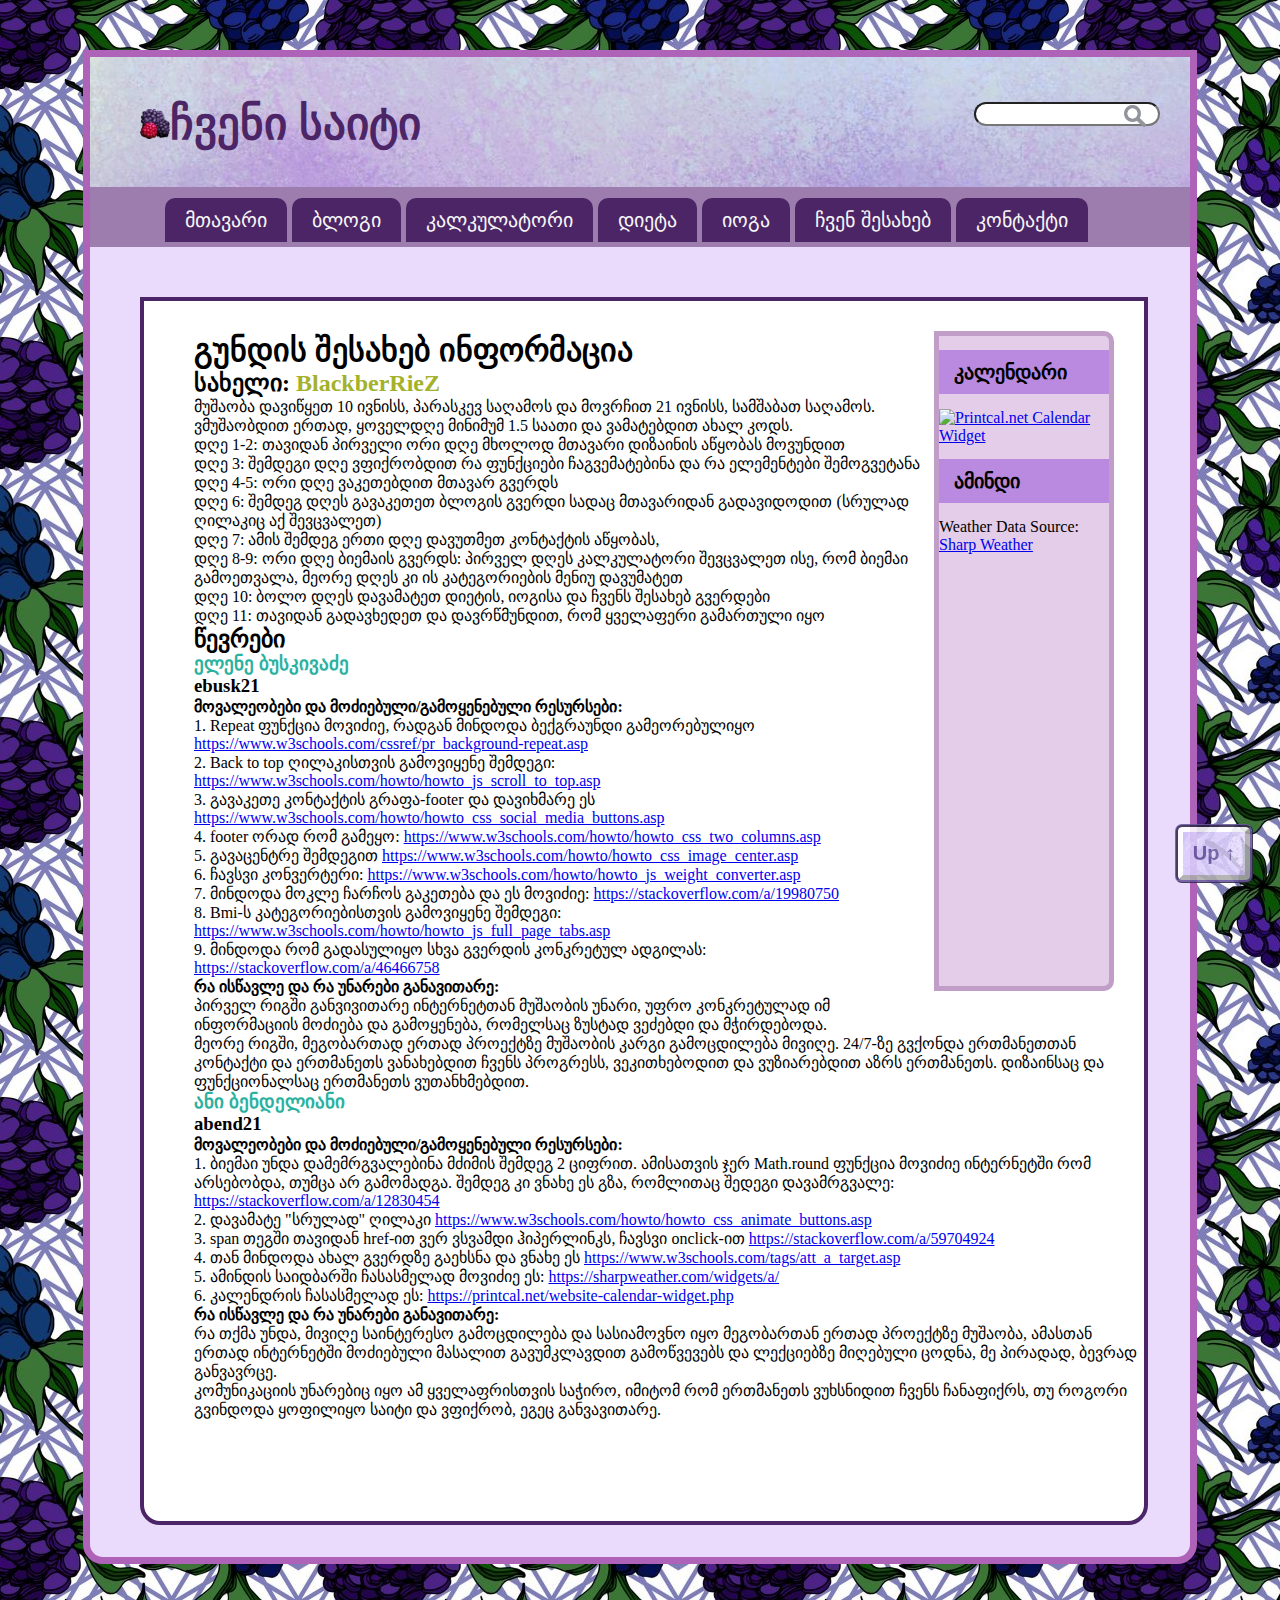
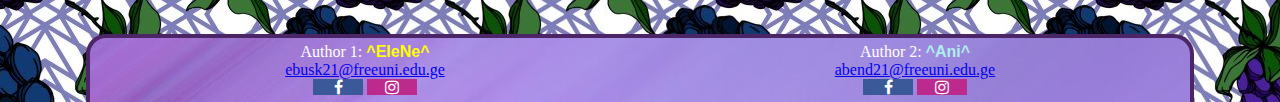
==== commit c735a7d1: "main" ====
--- a/about.html
+++ b/about.html
@@ -63,7 +63,7 @@
             
                 <h2>სახელი:
         <!--        ქვემოთ span-ში ჩაწერეთ გუნდის სახელი-->
-                <span id="team-name">usaხელო</span>
+                <span id="team-name">BlackberRieZ</span>
             </h2>
 
             <div>მუშაობა დავიწყეთ 10 ივნისს, პარასკევ საღამოს და მოვრჩით 21 ივნისს, სამშაბათ საღამოს. 
--- a/style.css
+++ b/style.css
@@ -300,7 +300,7 @@
 	border:4px solid #4c2566;
 	border-radius: 0 0 20px 20px;
 	width: 1000px;
-	height: 1150px;
+	height: 1200px;
 	background: #fff;
 	margin-left: 50px;
 	margin-top: 50px;
@@ -419,7 +419,7 @@
 	border:4px solid #4c2566;
 	border-radius: 0 0 20px 20px;
 	width: 1000px;
-	height: 1200px;
+	height: 1220px;
 	background: #fff;
 	margin-left: 50px;
 	margin-top: 50px;
